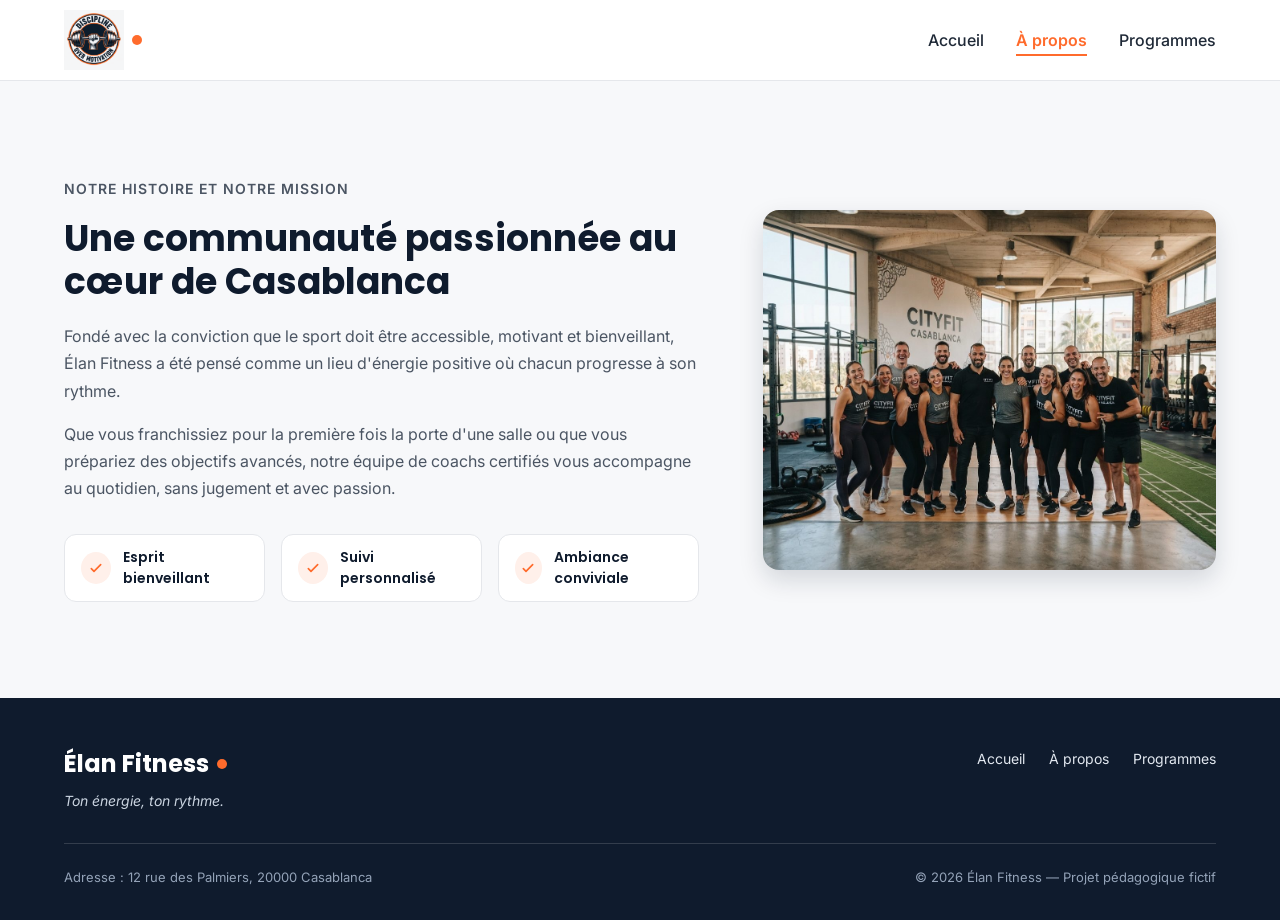
==== elan-fitness/apropos.html @ 944564a9 "first briif" ====
<!DOCTYPE html>
<html lang="fr">
<head>
  <meta charset="UTF-8">
  <meta name="viewport" content="width=device-width, initial-scale=1">
  <meta name="description" content="Élan Fitness, salle de sport à Casablanca : musculation, yoga, cardio et boxe fitness avec des coachs diplômés. Réservez votre cours d'essai gratuit.">
  <title>Élan Fitness | Salle de sport à Casablanca</title>

  <link rel="preconnect" href="https://fonts.googleapis.com">
  <link rel="preconnect" href="https://fonts.gstatic.com" crossorigin>
  <link href="https://fonts.googleapis.com/css2?family=Inter:wght@400;500;600&family=Poppins:wght@600;700;800&display=swap" rel="stylesheet">

  <link rel="stylesheet" href="style.css">
  <link rel="icon" type="image/png" href="img/logo_fitness.png">
</head>

<body>


<header class="en-tete">
  <div class="conteneur en-tete-contenu">
    <a href="index.html" class="logo">
      <img src="img/logo_fitness.png" alt="Logo Élan Fitness">
    </a>

    <nav aria-label="Navigation principale">
      <ul class="menu">
        <li><a href="index.html">Accueil</a></li>
        <li><a href="apropos.html" class="lien-actif">À propos</a></li>
        <li><a href="programmes.html">Programmes</a></li>
      </ul>
    </nav>
  </div>
</header>

  <main>
    <section id="a-propos" class="section">
      <div class="conteneur apropos-contenu">

        <div class="apropos-texte">
          <p class="sur-titre">Notre histoire et notre mission</p>
          <h2>Une communauté passionnée au cœur de Casablanca</h2>
          <p>
            Fondé avec la conviction que le sport doit être accessible, motivant et bienveillant,
            Élan Fitness a été pensé comme un lieu d'énergie positive où chacun progresse à son rythme.
          </p>
          <p>
            Que vous franchissiez pour la première fois la porte d'une salle ou que vous prépariez des
            objectifs avancés, notre équipe de coachs certifiés vous accompagne au quotidien, sans
            jugement et avec passion.
          </p>

          <ul class="valeurs">
            <li class="valeur">
              <div class="icone icone-petite"><img src="img/icone-check.svg" alt=""></div>
              <span>Esprit bienveillant</span>
            </li>
            <li class="valeur">
              <div class="icone icone-petite"><img src="img/icone-check.svg" alt=""></div>
              <span>Suivi personnalisé</span>
            </li>
            <li class="valeur">
              <div class="icone icone-petite"><img src="img/icone-check.svg" alt=""></div>
              <span>Ambiance conviviale</span>
            </li>
          </ul>
        </div>

        <img class="apropos-image" src="img/equipe.jpg" alt="L'équipe de coachs d'Élan Fitness réunie dans la salle">

      </div>
    </section>

           
  </main>

  <footer class="pied-de-page">
    <div class="conteneur">

      <div class="pied-haut">
        <div>
          <p class="logo logo-clair">Élan Fitness</p>
          <p class="slogan">Ton énergie, ton rythme.</p>
        </div>

        <nav aria-label="Navigation du pied de page">
          <ul class="menu menu-pied">
            <li><a href="#accueil">Accueil</a></li>
            <li><a href="#a-propos">À propos</a></li>
            <li><a href="#programmes">Programmes</a></li>
          </ul>
        </nav>
      </div>

      <div class="pied-bas">
        <p>Adresse : 12 rue des Palmiers, 20000 Casablanca</p>
        <p>&copy; 2026 Élan Fitness — Projet pédagogique fictif</p>
      </div>

    </div>
  </footer>

</body>
</html>
---- elan-fitness/style.css ----
* {
  box-sizing: border-box;
  margin: 0;
  padding: 0;
}

html {
  scroll-behavior: smooth;
}

.logo img {
  width: 60px;   /* Ajustez la taille selon vos besoins */
  height: auto;  /* Conserve les proportions de l'image */
  object-fit: contain;
}


body {
  font-family: 'Inter', Arial, sans-serif;
  font-size: 16px;
  line-height: 1.5;
  color: #1F2937;
  background-color: #F7F8FA;
}

h1, h2, h3, h4 {
  font-family: 'Poppins', Arial, sans-serif;
  color: #0F1B2D;
}

a {
  color: inherit;
  text-decoration: none;
}

ul {
  list-style: none;
}

img {
  display: block;
  max-width: 100%;
}

a:focus-visible,
button:focus-visible {
  outline: 3px solid #FF6B2C;
  outline-offset: 2px;
}

.conteneur {
  width: 100%;
  max-width: 1200px;
  margin: 0 auto;
  padding: 0 24px;
}

.section {
  padding: 96px 0;
}

.section-blanche {
  background-color: #FFFFFF;
  border-top: 1px solid #E5E7EB;
  border-bottom: 1px solid #E5E7EB;
}

.section-titre {
  max-width: 640px;
  margin: 0 auto 64px;
  text-align: center;
}

.section-titre h2 {
  font-size: 32px;
  margin-bottom: 16px;
}

.section-titre h3 {
  font-size: 26px;
  margin-bottom: 12px;
}

.section-titre p {
  color: #4B5563;
}

.sur-titre {
  font-size: 14px;
  font-weight: 600;
  color: #FF6B2C;
  text-transform: uppercase;
  letter-spacing: 1px;
  margin-bottom: 12px;
}

.bouton {
  display: inline-block;
  padding: 14px 28px;
  border-radius: 8px;
  font-size: 16px;
  font-weight: 600;
  text-align: center;
  cursor: pointer;
}

.bouton-principal {
  background-color: #FF6B2C;
  border: 1px solid #FF6B2C;
  color: #FFFFFF;
}

.bouton-principal:hover {
  background-color: #F05817;
}

.bouton-secondaire {
  background-color: #FFFFFF;
  border: 1px solid #0F1B2D;
  color: #0F1B2D;
}

.bouton-secondaire:hover {
  background-color: #F3F4F6;
}

.cartes {
  display: flex;
  gap: 24px;
}

.carte {
  flex: 1;
  background-color: #FFFFFF;
  border: 1px solid #E5E7EB;
  border-radius: 12px;
  box-shadow: 0 1px 3px rgba(15, 27, 45, 0.08);
}

.icone {
  width: 48px;
  height: 48px;
  background-color: #FFF0EA;
  border-radius: 8px;
  display: flex;
  align-items: center;
  justify-content: center;
}

.icone img {
  width: 24px;
  height: 24px;
}

.icone-petite {
  width: 32px;
  height: 32px;
  border-radius: 50%;
}

.icone-petite img {
  width: 16px;
  height: 16px;
}

.en-tete {
  position: sticky;
  top: 0;
  z-index: 10;
  background-color: #FFFFFF;
  border-bottom: 1px solid #E5E7EB;
}

.en-tete-contenu {
  height: 80px;
  display: flex;
  align-items: center;
  justify-content: space-between;
}

.logo {
  display: flex;
  align-items: center;
  font-family: 'Poppins', Arial, sans-serif;
  font-size: 24px;
  font-weight: 700;
  color: #0F1B2D;
}

.logo::after {
  content: "";
  width: 10px;
  height: 10px;
  margin-left: 8px;
  background-color: #FF6B2C;
  border-radius: 50%;
}

.menu {
  display: flex;
  gap: 32px;
}

.menu a {
  font-weight: 500;
  padding-bottom: 4px;
  border-bottom: 2px solid transparent;
}

.menu a:hover {
  color: #FF6B2C;
}

.menu .lien-actif {
  color: #FF6B2C;
  font-weight: 600;
  border-bottom-color: #FF6B2C;
}

.hero {
  padding: 64px 0 96px;
}

.hero-contenu {
  display: flex;
  align-items: center;
  gap: 32px;
}

.hero-texte {
  flex: 7;
}

.hero-texte h1 {
  font-size: 48px;
  font-weight: 800;
  line-height: 1.2;
  margin-bottom: 24px;
}

.hero-description {
  max-width: 520px;
  font-size: 18px;
  line-height: 1.6;
  color: #4B5563;
  margin-bottom: 32px;
}

.boutons {
  display: flex;
  flex-wrap: wrap;
  gap: 16px;
}

.hero-image {
  flex: 5;
  min-width: 0;
  height: 400px;
  object-fit: cover;
  border-radius: 16px;
  border: 1px solid #E5E7EB;
  box-shadow: 0 10px 25px rgba(15, 27, 45, 0.15);
}

.chiffres {
  display: flex;
  margin-top: 64px;
  padding: 32px;
  background-color: #FFFFFF;
  border: 1px solid #E5E7EB;
  border-radius: 12px;
  box-shadow: 0 1px 3px rgba(15, 27, 45, 0.08);
}

.chiffre {
  flex: 1;
  text-align: center;
  font-weight: 500;
  color: #0F1B2D;
}

.chiffre + .chiffre {
  border-left: 1px solid #E5E7EB;
}

.chiffre-nombre {
  font-family: 'Poppins', Arial, sans-serif;
  font-size: 36px;
  font-weight: 800;
  color: #FF6B2C;
}

.carte-avantage {
  padding: 24px;
  background-color: #F7F8FA;
  box-shadow: none;
}

.carte-avantage .icone {
  margin-bottom: 20px;
}

.carte-avantage h3 {
  font-size: 20px;
  margin-bottom: 8px;
}

.carte-avantage p {
  color: #4B5563;
  line-height: 1.6;
}

.apropos-contenu {
  display: flex;
  align-items: center;
  gap: 64px;
}

.apropos-texte {
  flex: 7;
}

.apropos-texte h2 {
  font-size: 36px;
  line-height: 1.2;
  margin-bottom: 20px;
}

.apropos-texte p {
  color: #4B5563;
  line-height: 1.7;
  margin-bottom: 16px;
}

.valeurs {
  display: flex;
  gap: 16px;
  margin-top: 32px;
}

.valeur {
  flex: 1;
  display: flex;
  align-items: center;
  gap: 12px;
  padding: 12px 16px;
  background-color: #FFFFFF;
  border: 1px solid #E5E7EB;
  border-radius: 12px;
  font-family: 'Poppins', Arial, sans-serif;
  font-size: 14px;
  font-weight: 600;
  color: #0F1B2D;
}

.apropos-image {
  flex: 5;
  min-width: 0;
  height: 360px;
  object-fit: cover;
  border-radius: 16px;
  box-shadow: 0 10px 25px rgba(15, 27, 45, 0.15);
}

.carte-programme {
  display: flex;
  flex-direction: column;
  overflow: hidden;
}

.carte-programme > img {
  width: 100%;
  height: 200px;
  object-fit: cover;
}

.programme-corps {
  flex: 1;
  display: flex;
  flex-direction: column;
  padding: 20px;
}

.programme-corps h3 {
  font-size: 20px;
  margin-bottom: 8px;
}

.programme-corps p {
  font-size: 15px;
  color: #4B5563;
}

.etiquette {
  align-self: flex-start;
  padding: 4px 10px;
  margin-bottom: 12px;
  border-radius: 6px;
  font-size: 12px;
  font-weight: 600;
}

.etiquette-orange {
  background-color: #FFEDE5;
  color: #C2410C;
}

.etiquette-bleue {
  background-color: #DBEAFE;
  color: #1D4ED8;
}

.etiquette-verte {
  background-color: #D1FAE5;
  color: #047857;
}

.programme-corps .duree {
  display: flex;
  align-items: center;
  gap: 8px;
  margin-top: auto;
  padding-top: 16px;
  border-top: 1px solid #E5E7EB;
  font-size: 13px;
  font-weight: 600;
  color: #0F1B2D;
}

.programme-corps h3 + p {
  margin-bottom: 16px;
}

.duree img {
  width: 16px;
  height: 16px;
}

.formules {
  margin-top: 96px;
}

.formule {
  position: relative;
  display: flex;
  flex-direction: column;
  padding: 28px;
}

.formule h4 {
  font-size: 20px;
}

.prix {
  margin: 8px 0 16px;
  font-family: 'Poppins', Arial, sans-serif;
  font-size: 30px;
  font-weight: 800;
  color: #FF6B2C;
}

.prix span {
  font-family: 'Inter', Arial, sans-serif;
  font-size: 16px;
  font-weight: 500;
  color: #4B5563;
}

.prix-note {
  margin: -8px 0 16px;
  font-size: 13px;
  color: #4B5563;
}

.formule-liste {
  flex: 1;
  margin-bottom: 24px;
}

.formule-liste li {
  padding-left: 28px;
  margin-bottom: 12px;
  font-size: 15px;
  background-image: url('img/icone-check.svg');
  background-repeat: no-repeat;
  background-position: left center;
  background-size: 16px;
}

.formule .bouton {
  display: block;
}

.formule-populaire {
  border: 2px solid #FF6B2C;
  box-shadow: 0 10px 25px rgba(255, 107, 44, 0.2);
}

.badge-populaire {
  position: absolute;
  top: -14px;
  left: 50%;
  transform: translateX(-50%);
  padding: 4px 14px;
  background-color: #FF6B2C;
  border-radius: 999px;
  font-size: 12px;
  font-weight: 700;
  text-transform: uppercase;
  color: #FFFFFF;
}

.pied-de-page {
  padding: 48px 0 32px;
  background-color: #0F1B2D;
  color: #FFFFFF;
}

.pied-haut {
  display: flex;
  justify-content: space-between;
  align-items: flex-start;
  padding-bottom: 32px;
  border-bottom: 1px solid rgba(255, 255, 255, 0.15);
}

.logo-clair {
  color: #FFFFFF;
}

.slogan {
  margin-top: 8px;
  font-size: 14px;
  font-style: italic;
  color: #CBD5E1;
}

.menu-pied {
  gap: 24px;
}

.menu-pied a {
  font-size: 14px;
  font-weight: 400;
  color: #E2E8F0;
}

.pied-bas {
  display: flex;
  justify-content: space-between;
  margin-top: 24px;
  font-size: 13px;
  color: #94A3B8;
}
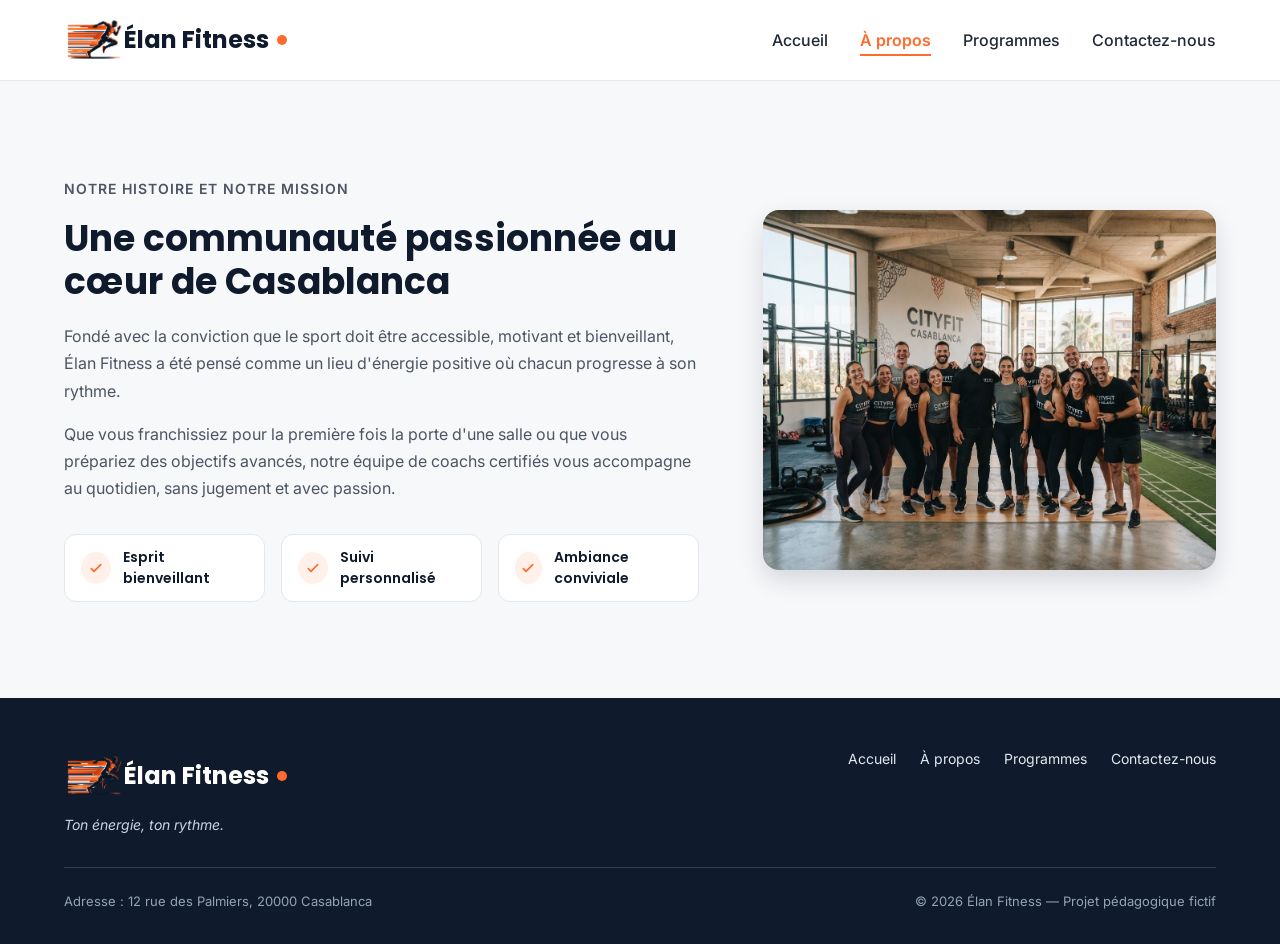
==== commit 4dcffab3: "seo adaptation" ====
--- a/elan-fitness/apropos.html
+++ b/elan-fitness/apropos.html
@@ -3,7 +3,7 @@
 <head>
   <meta charset="UTF-8">
   <meta name="viewport" content="width=device-width, initial-scale=1">
-  <meta name="description" content="Élan Fitness, salle de sport à Casablanca : musculation, yoga, cardio et boxe fitness avec des coachs diplômés. Réservez votre cours d'essai gratuit.">
+  <meta name="description" content="Découvrez Élan Fitness, salle de sport à Casablanca : notre histoire, nos valeurs et notre équipe de coachs diplômés à votre écoute.">
   <title>Élan Fitness | Salle de sport à Casablanca</title>
 
   <link rel="preconnect" href="https://fonts.googleapis.com">
@@ -11,7 +11,7 @@
   <link href="https://fonts.googleapis.com/css2?family=Inter:wght@400;500;600&family=Poppins:wght@600;700;800&display=swap" rel="stylesheet">
 
   <link rel="stylesheet" href="style.css">
-  <link rel="icon" type="image/png" href="img/logo_fitness.png">
+  <link rel="icon" type="image/png" href="img/logo_fits.png">
 </head>
 
 <body>
@@ -19,15 +19,16 @@
 
 <header class="en-tete">
   <div class="conteneur en-tete-contenu">
-    <a href="index.html" class="logo">
-      <img src="img/logo_fitness.png" alt="Logo Élan Fitness">
+    <a href="apropos.html" class="logo">
+      <img src="img/logo_fits.png" alt="Logo Élan Fitness">Élan Fitness
     </a>
 
     <nav aria-label="Navigation principale">
       <ul class="menu">
-        <li><a href="index.html">Accueil</a></li>
+        <li><a href="index.html" >Accueil</a></li>
         <li><a href="apropos.html" class="lien-actif">À propos</a></li>
         <li><a href="programmes.html">Programmes</a></li>
+        <li><a href="contact.html">Contactez-nous</a></li>
       </ul>
     </nav>
   </div>
@@ -79,15 +80,19 @@
 
       <div class="pied-haut">
         <div>
-          <p class="logo logo-clair">Élan Fitness</p>
+          <a href="index.html" class="logo logo-clair">
+            <img src="img/logo_fits.png" class="logo_footer" alt="Logo Élan Fitness">Élan Fitness
+          </a>
           <p class="slogan">Ton énergie, ton rythme.</p>
         </div>
 
         <nav aria-label="Navigation du pied de page">
           <ul class="menu menu-pied">
-            <li><a href="#accueil">Accueil</a></li>
-            <li><a href="#a-propos">À propos</a></li>
-            <li><a href="#programmes">Programmes</a></li>
+            <li><a href="index.html">Accueil</a></li>
+            <li><a href="apropos.html">À propos</a></li>
+            <li><a href="programmes.html">Programmes</a></li>
+            <li><a href="contact.html">Contactez-nous</a></li>
+
           </ul>
         </nav>
       </div>
--- a/elan-fitness/style.css
+++ b/elan-fitness/style.css
@@ -11,9 +11,10 @@
 .logo img {
   width: 60px;   /* Ajustez la taille selon vos besoins */
   height: auto;  /* Conserve les proportions de l'image */
+  width: 60px;
+  height: auto;
   object-fit: contain;
 }
-
 
 body {
   font-family: 'Inter', Arial, sans-serif;
